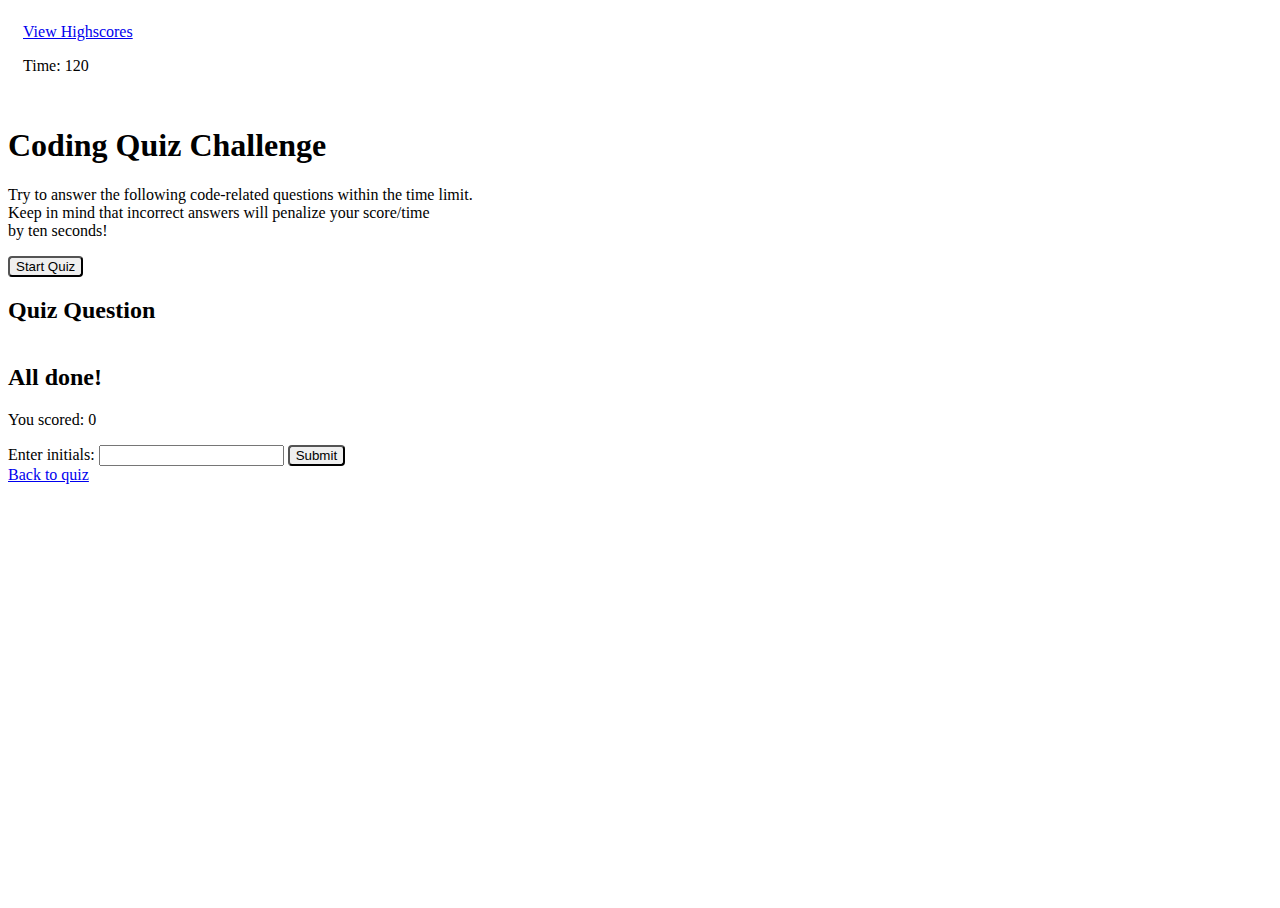
==== assets/html/index.html @ 8522751b "Ammended HTML structure" ====
<!DOCTYPE html>
<html lang="en">
    <head>
        <meta charset="UTF-8" />
        <meta name="viewport" content="width=device-width, initial-scale=1.0" />
        <title>Code Quiz</title>
        <link rel="stylesheet" href="../css/style.css" />
    </head>
    <body>
        <header>
            <nav>
                <a href="highscores.html">View Highscores</a>
                <p>Time: <span id="time-display"></span></p>
            </nav>
        </header>
        <main>
            <section id="start-quiz-screen">
                <h1>Coding Quiz Challenge</h1>
                <p>
                    Try to answer the following code-related questions within the time limit. <br>
                    Keep in mind that incorrect answers will penalize your score/time <br> by ten seconds! 
                </p>
                <button id="start-quiz-button">Start Quiz</button>
            </section>
            <section id="quiz-questions-screen" class="hidden">
                <h2 id="question-text">Quiz Question</h2>
                <ul id="question-choices"></ul>
                <p id="results"></p>
            </section>
            <section id="end-quiz-screen" class="hidden">
                <h2>All done!</h2>
                <p>You scored: <span id="score">0</span></p>
                <form id="scoreboard-form">
                    <label for="initials-input">Enter initials:</label>
                    <input type="text" id="initials-input" name="initials" required>
                    <button type="submit">Submit</button>
                </form>
                <a href="index.html" class="back-button">Back to quiz</a>
            </section>
        </main>
        <script src="../js/questions.js"></script>
    </body>
</html>
---- assets/css/style.css ----
html {
    height: 100%;
}

body {
    color: ;
    box-sizing:border-box;
    height: 100%;
    display: flex;
    flex-direction: column;
}

a {
    color: ;
}

a:hover {
    color: ;
}

button {
    border-radius: 4px;
}

button:hover {
    color: ;
}

nav {
    padding: 15px;
}

main {
    display: flex;
    flex-direction: column;
    box-sizing: border-box;
}
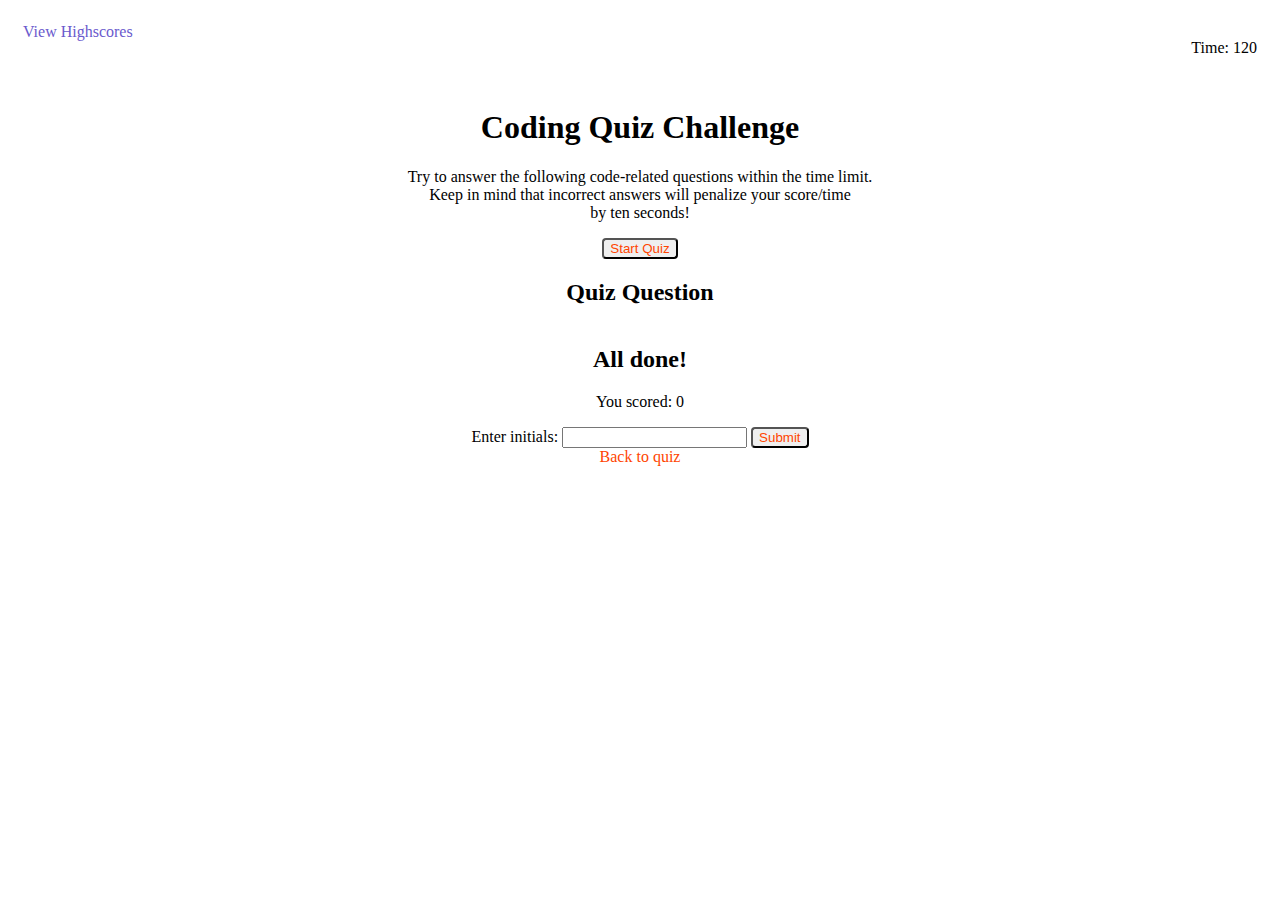
==== commit 185d816b: "Finalized HTML structure" ====
--- a/assets/html/index.html
+++ b/assets/html/index.html
@@ -1,7 +1,8 @@
 <!DOCTYPE html>
 <html lang="en">
     <head>
-        <meta charset="UTF-8" />
+        <meta charset="UTF-8">
+        <meta http-equiv="X-UA-Compatible" content="IE-edge">
         <meta name="viewport" content="width=device-width, initial-scale=1.0" />
         <title>Code Quiz</title>
         <link rel="stylesheet" href="../css/style.css" />
--- a/assets/css/style.css
+++ b/assets/css/style.css
@@ -10,29 +10,39 @@
     flex-direction: column;
 }
 
+nav {
+    display: flex;
+    justify-content: space-between;
+    padding: 15px;
+}
+
 a {
-    color: ;
+    color: slateblue;
+    text-decoration: none;
+}
+
+a.back-button {
+    color: orangeRed;
+    border-radius: 4px;
 }
 
 a:hover {
-    color: ;
+    color: dodgerBlue;
 }
 
 button {
+    color: orangeRed;
     border-radius: 4px;
 }
 
 button:hover {
-    color: ;
-}
-
-nav {
-    padding: 15px;
+    color: orange;
 }
 
 main {
     display: flex;
     flex-direction: column;
     box-sizing: border-box;
+    text-align: center;
 }
 
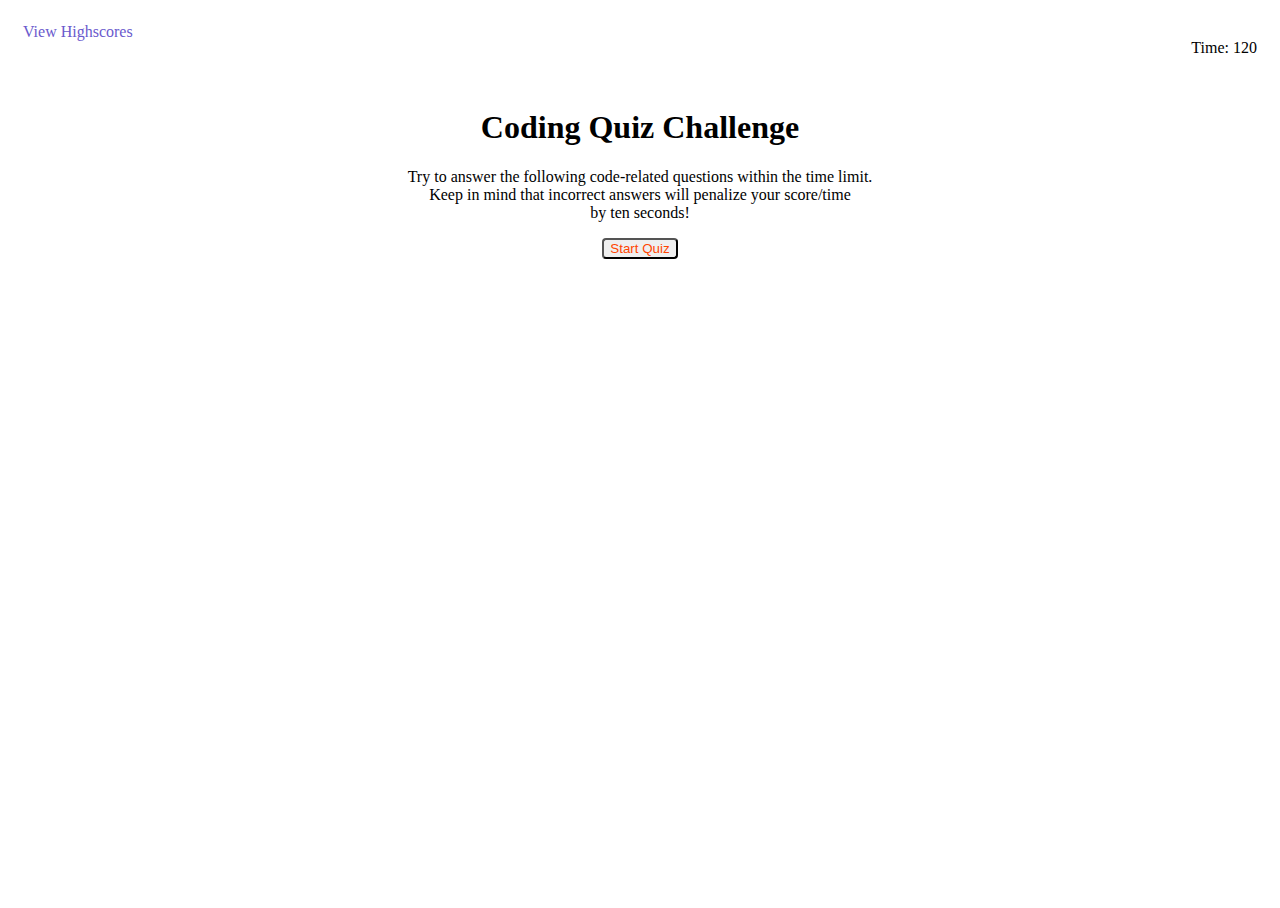
==== commit ceacaedf: "ammended quiz questions screen HTML" ====
--- a/assets/html/index.html
+++ b/assets/html/index.html
@@ -24,7 +24,7 @@
                 <button id="start-quiz-button">Start Quiz</button>
             </section>
             <section id="quiz-questions-screen" class="hidden">
-                <h2 id="question-text">Quiz Question</h2>
+                <h2 id="question-text"></h2>
                 <ul id="question-choices"></ul>
                 <p id="results"></p>
             </section>
--- a/assets/css/style.css
+++ b/assets/css/style.css
@@ -1,3 +1,7 @@
+.hidden {
+    display: none;
+}
+
 html {
     height: 100%;
 }
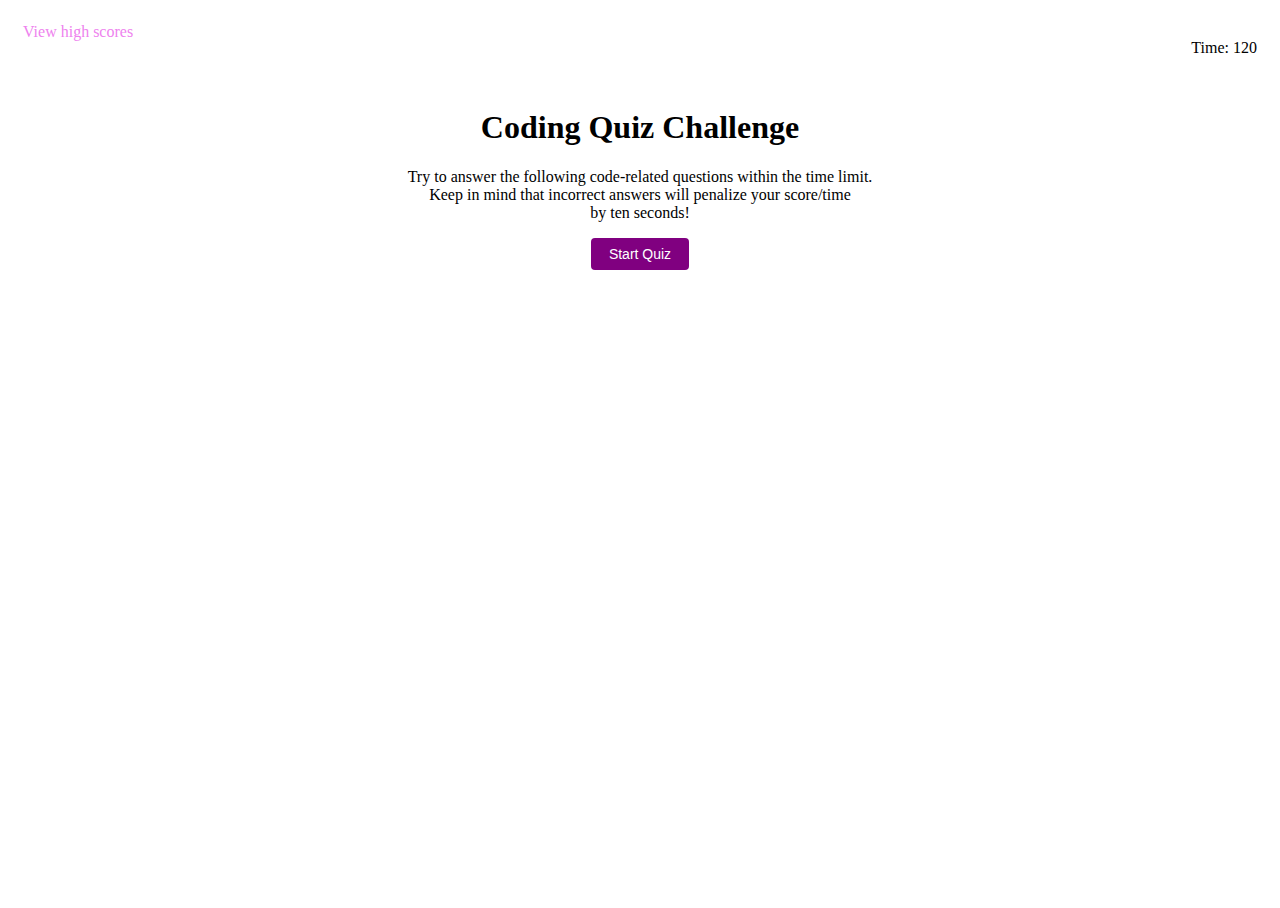
==== commit 63626db9: "debugged stylesheet" ====
--- a/assets/html/index.html
+++ b/assets/html/index.html
@@ -2,7 +2,7 @@
 <html lang="en">
     <head>
         <meta charset="UTF-8">
-        <meta http-equiv="X-UA-Compatible" content="IE-edge">
+        <meta http-equiv="X-UA-Compatible" content="IE=edge">
         <meta name="viewport" content="width=device-width, initial-scale=1.0" />
         <title>Code Quiz</title>
         <link rel="stylesheet" href="../css/style.css" />
@@ -10,7 +10,7 @@
     <body>
         <header>
             <nav>
-                <a href="highscores.html">View Highscores</a>
+                <a href="highscores.html" class="scoreboard-button">View high scores</a>
                 <p>Time: <span id="time-display"></span></p>
             </nav>
         </header>
@@ -30,13 +30,12 @@
             </section>
             <section id="end-quiz-screen" class="hidden">
                 <h2>All done!</h2>
-                <p>You scored: <span id="score">0</span></p>
+                <p>You scored: <span id="time-display"></span></p>
                 <form id="scoreboard-form">
                     <label for="initials-input">Enter initials:</label>
                     <input type="text" id="initials-input" name="initials" required>
                     <button type="submit">Submit</button>
                 </form>
-                <a href="index.html" class="back-button">Back to quiz</a>
             </section>
         </main>
         <script src="../js/questions.js"></script>
--- a/assets/css/style.css
+++ b/assets/css/style.css
@@ -21,7 +21,7 @@
 }
 
 a {
-    color: slateblue;
+    color: violet;
     text-decoration: none;
 }
 
@@ -31,12 +31,16 @@
 }
 
 a:hover {
-    color: dodgerBlue;
+    color: purple;
 }
 
 button {
-    color: orangeRed;
+    background-color: purple;
+    border: none;
     border-radius: 4px;
+    color: white;
+    padding: 8px 18px;
+    font-size: 14px; 
 }
 
 button:hover {
